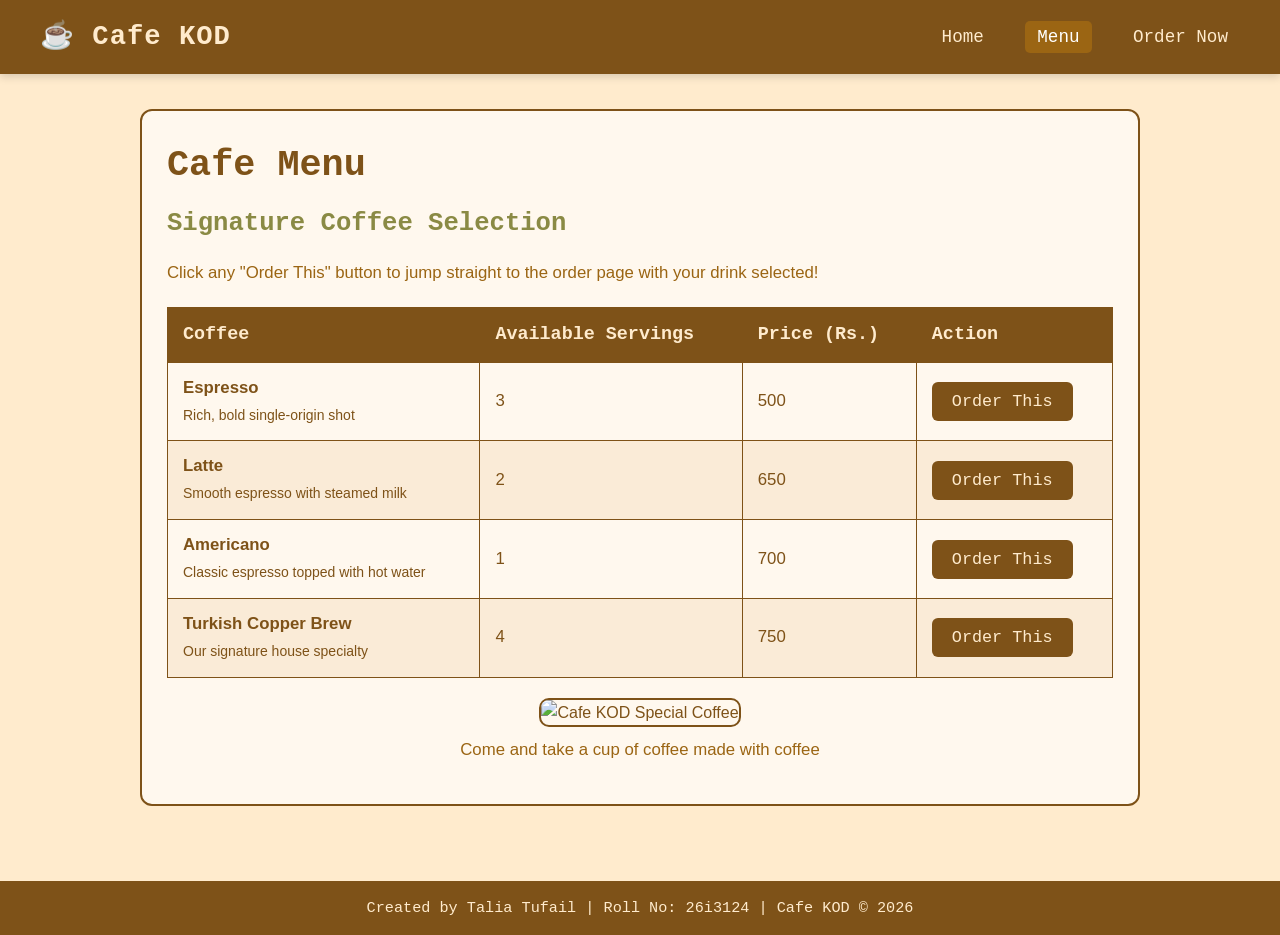
==== menu.html @ 9b21a87c "website lab11" ====
<!DOCTYPE html>
<html lang="en">
<head>
  <meta charset="UTF-8">
  <meta name="viewport" content="width=device-width, initial-scale=1.0">
  <title>Cafe KOD - Menu</title>
  <link rel="stylesheet" href="style.css">
</head>
<body>

  <header>
    <a href="index.html" class="logo">☕ Cafe KOD</a>
    <nav>
      <a href="index.html">Home</a>
      <a href="menu.html" class="active">Menu</a>
      <a href="order.html">Order Now</a>
    </nav>
  </header>

  <main>
    <div class="menu-box">
      <h1>Cafe Menu</h1>
      <h2>Signature Coffee Selection</h2>
      <p>Click any "Order This" button to jump straight to the order page with your drink selected!</p>

      <table>
        <thead>
          <tr>
            <th>Coffee</th>
            <th>Available Servings</th>
            <th>Price (Rs.)</th>
            <th>Action</th>
          </tr>
        </thead>
        <tbody>
          <tr>
            <td><strong>Espresso</strong><br><small>Rich, bold single-origin shot</small></td>
            <td>3</td>
            <td>500</td>
            <td><button class="btn" onclick="quickSelect('Espresso')">Order This</button></td>
          </tr>
          <tr>
            <td><strong>Latte</strong><br><small>Smooth espresso with steamed milk</small></td>
            <td>2</td>
            <td>650</td>
            <td><button class="btn" onclick="quickSelect('Latte')">Order This</button></td>
          </tr>
          <tr>
            <td><strong>Americano</strong><br><small>Classic espresso topped with hot water</small></td>
            <td>1</td>
            <td>700</td>
            <td><button class="btn" onclick="quickSelect('Americano')">Order This</button></td>
          </tr>
          <tr>
            <td><strong>Turkish Copper Brew</strong><br><small>Our signature house specialty</small></td>
            <td>4</td>
            <td>750</td>
            <td><button class="btn" onclick="quickSelect('Turkish Brew')">Order This</button></td>
          </tr>
        </tbody>
      </table>

      <div style="text-align: center; margin-top: 20px;">
        <img src="picture.jpg" alt="Cafe KOD Special Coffee" style="width: 300px; border-radius: 10px; border: 2px solid rgb(126, 82, 24);">
        <p style="margin-top: 10px;">Come and take a cup of coffee made with coffee</p>
      </div>
    </div>
  </main>

  <footer>
    <p>Created by Talia Tufail | Roll No: 26i3124 | Cafe KOD &copy; 2026</p>
  </footer>

  <script src="script.js"></script>
</body>
</html>
---- style.css ----
/* Base Theme - Inspired by Talia's Lab 11 */
* {
  box-sizing: border-box;
  margin: 0;
  padding: 0;
}

body {
  background-color: blanchedalmond;
  color: rgb(126, 82, 24);
  font-family: 'Segoe UI', Tahoma, Geneva, Verdana, sans-serif;
  line-height: 1.6;
  min-height: 100vh;
  display: flex;
  flex-direction: column;
}

/* Navigation Bar */
header {
  background-color: rgb(126, 82, 24);
  padding: 15px 40px;
  display: flex;
  justify-content: space-between;
  align-items: center;
  box-shadow: 0 3px 8px rgba(0, 0, 0, 0.15);
}

.logo {
  color: blanchedalmond;
  font-family: monospace;
  font-size: 1.7rem;
  font-weight: bold;
  text-decoration: none;
  letter-spacing: 1px;
}

nav a {
  color: blanchedalmond;
  text-decoration: none;
  font-family: monospace;
  font-size: 1.1rem;
  margin-left: 25px;
  padding: 6px 12px;
  border-radius: 5px;
  transition: background-color 0.3s ease;
}

nav a:hover,
nav a.active {
  background-color: rgb(155, 101, 19);
  color: #fff;
}

/* Main Content Container */
main {
  max-width: 1000px;
  width: 90%;
  margin: 35px auto;
  flex: 1;
}

h1 {
  color: rgb(126, 82, 24);
  font-family: monospace;
  font-size: 2.3rem;
  margin-bottom: 10px;
}

h2 {
  color: rgb(138, 138, 68);
  font-family: monospace;
  font-size: 1.6rem;
  margin-bottom: 15px;
}

p {
  color: rgb(155, 101, 19);
  font-size: 1.05rem;
  margin-bottom: 15px;
}

/* Hero Section (Home Page) */
.hero {
  display: flex;
  flex-wrap: wrap;
  align-items: center;
  gap: 30px;
  background-color: #fff8ee;
  padding: 30px;
  border-radius: 14px;
  border: 2px solid rgb(126, 82, 24);
  box-shadow: 0 6px 16px rgba(126, 82, 24, 0.12);
}

.hero-text {
  flex: 1;
  min-width: 280px;
}

.hero-img {
  flex: 1;
  min-width: 280px;
  text-align: center;
}

.hero-img img {
  width: 100%;
  max-width: 450px;
  height: auto;
  border-radius: 12px;
  border: 3px solid rgb(126, 82, 24);
  box-shadow: 0 4px 12px rgba(0, 0, 0, 0.2);
}

/* Feature Cards */
.cards {
  display: grid;
  grid-template-columns: repeat(auto-fit, minmax(250px, 1fr));
  gap: 20px;
  margin-top: 30px;
}

.card {
  background-color: #fff8ee;
  border: 1.5px solid rgb(138, 138, 68);
  border-radius: 10px;
  padding: 20px;
  text-align: center;
}

.card h3 {
  font-family: monospace;
  color: rgb(126, 82, 24);
  margin-bottom: 8px;
}

/* Menu Table Styling */
.menu-box {
  background-color: #fff8ee;
  padding: 25px;
  border-radius: 12px;
  border: 2px solid rgb(126, 82, 24);
}

table {
  width: 100%;
  border-collapse: collapse;
  margin: 20px 0;
  font-size: 1.05rem;
}

th, td {
  border: 1px solid rgb(126, 82, 24);
  padding: 12px 15px;
  text-align: left;
}

th {
  background-color: rgb(126, 82, 24);
  color: blanchedalmond;
  font-family: monospace;
  font-size: 1.15rem;
}

tr:nth-child(even) {
  background-color: #faebd7;
}

tr:hover {
  background-color: #f3dcc0;
}

/* Buttons */
.btn {
  display: inline-block;
  background-color: rgb(126, 82, 24);
  color: blanchedalmond;
  font-family: monospace;
  font-size: 1.05rem;
  padding: 10px 20px;
  border: none;
  border-radius: 6px;
  cursor: pointer;
  text-decoration: none;
  transition: background-color 0.25s ease, transform 0.1s ease;
}

.btn:hover {
  background-color: rgb(155, 101, 19);
  transform: translateY(-2px);
}

.btn-secondary {
  background-color: rgb(138, 138, 68);
  color: #fff;
}

.btn-secondary:hover {
  background-color: rgb(115, 115, 52);
}

/* Order Form Styling */
.order-grid {
  display: grid;
  grid-template-columns: repeat(auto-fit, minmax(300px, 1fr));
  gap: 25px;
}

.form-box {
  background-color: #fff8ee;
  padding: 25px;
  border-radius: 12px;
  border: 2px solid rgb(126, 82, 24);
}

.form-group {
  margin-bottom: 15px;
}

label {
  display: block;
  font-weight: bold;
  margin-bottom: 5px;
  color: rgb(126, 82, 24);
}

input, select, textarea {
  width: 100%;
  padding: 10px;
  border: 1.5px solid rgb(138, 138, 68);
  border-radius: 6px;
  background-color: #fff;
  font-size: 1rem;
  color: rgb(126, 82, 24);
}

.total-banner {
  background-color: blanchedalmond;
  border: 2px dashed rgb(126, 82, 24);
  padding: 12px;
  border-radius: 8px;
  font-family: monospace;
  font-size: 1.2rem;
  font-weight: bold;
  margin: 15px 0;
  text-align: center;
}

.receipt {
  margin-top: 20px;
  padding: 15px;
  background-color: #e8f5e9;
  border: 2px solid rgb(138, 138, 68);
  border-radius: 8px;
  display: none;
}

/* Footer */
footer {
  background-color: rgb(126, 82, 24);
  color: blanchedalmond;
  text-align: center;
  padding: 15px;
  font-family: monospace;
  margin-top: 40px;
}

footer p {
  color: blanchedalmond;
  margin: 0;
  font-size: 0.95rem;
}
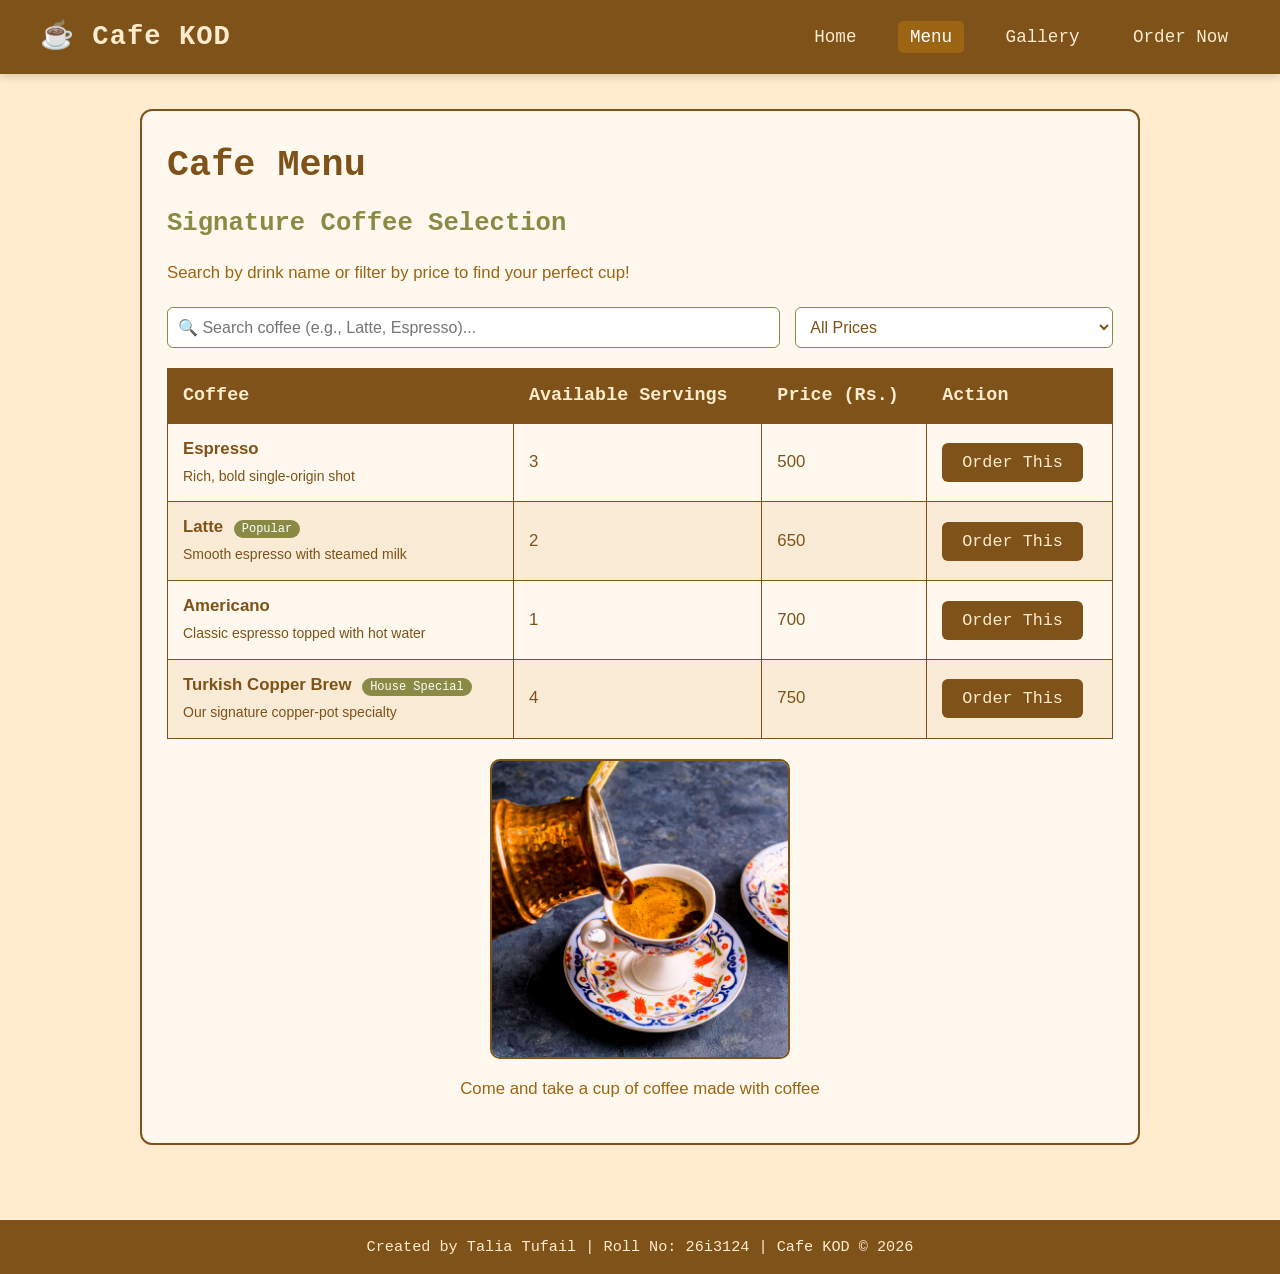
==== commit 250cf02b: "Add live search and price filter feature to menu page" ====
--- a/menu.html
+++ b/menu.html
@@ -13,6 +13,7 @@
     <nav>
       <a href="index.html">Home</a>
       <a href="menu.html" class="active">Menu</a>
+      <a href="gallery.html">Gallery</a>
       <a href="order.html">Order Now</a>
     </nav>
   </header>
@@ -21,9 +22,19 @@
     <div class="menu-box">
       <h1>Cafe Menu</h1>
       <h2>Signature Coffee Selection</h2>
-      <p>Click any "Order This" button to jump straight to the order page with your drink selected!</p>
+      <p>Search by drink name or filter by price to find your perfect cup!</p>
 
-      <table>
+      <!-- NEW FEATURE: Search & Price Filter Controls -->
+      <div class="filter-bar">
+        <input type="text" id="searchInput" onkeyup="filterMenu()" placeholder="🔍 Search coffee (e.g., Latte, Espresso)...">
+        <select id="priceFilter" onchange="filterMenu()">
+          <option value="all">All Prices</option>
+          <option value="650">Under Rs. 650</option>
+          <option value="700">Under Rs. 700</option>
+        </select>
+      </div>
+
+      <table id="menuTable">
         <thead>
           <tr>
             <th>Coffee</th>
@@ -33,32 +44,36 @@
           </tr>
         </thead>
         <tbody>
-          <tr>
+          <tr data-price="500">
             <td><strong>Espresso</strong><br><small>Rich, bold single-origin shot</small></td>
             <td>3</td>
             <td>500</td>
             <td><button class="btn" onclick="quickSelect('Espresso')">Order This</button></td>
           </tr>
-          <tr>
-            <td><strong>Latte</strong><br><small>Smooth espresso with steamed milk</small></td>
+          <tr data-price="650">
+            <td><strong>Latte</strong> <span class="badge">Popular</span><br><small>Smooth espresso with steamed milk</small></td>
             <td>2</td>
             <td>650</td>
             <td><button class="btn" onclick="quickSelect('Latte')">Order This</button></td>
           </tr>
-          <tr>
+          <tr data-price="700">
             <td><strong>Americano</strong><br><small>Classic espresso topped with hot water</small></td>
             <td>1</td>
             <td>700</td>
             <td><button class="btn" onclick="quickSelect('Americano')">Order This</button></td>
           </tr>
-          <tr>
-            <td><strong>Turkish Copper Brew</strong><br><small>Our signature house specialty</small></td>
+          <tr data-price="750">
+            <td><strong>Turkish Copper Brew</strong> <span class="badge">House Special</span><br><small>Our signature copper-pot specialty</small></td>
             <td>4</td>
             <td>750</td>
             <td><button class="btn" onclick="quickSelect('Turkish Brew')">Order This</button></td>
           </tr>
         </tbody>
       </table>
+
+      <p id="noResultsMsg" style="display: none; text-align: center; font-weight: bold;">
+        No coffee matches your search. Try clearing the filter!
+      </p>
 
       <div style="text-align: center; margin-top: 20px;">
         <img src="picture.jpg" alt="Cafe KOD Special Coffee" style="width: 300px; border-radius: 10px; border: 2px solid rgb(126, 82, 24);">
--- a/style.css
+++ b/style.css
@@ -269,4 +269,31 @@
   color: blanchedalmond;
   margin: 0;
   font-size: 0.95rem;
+}
+/* Menu Search & Filter Feature */
+.filter-bar {
+  display: flex;
+  flex-wrap: wrap;
+  gap: 15px;
+  margin: 20px 0;
+}
+
+.filter-bar input {
+  flex: 2;
+  min-width: 220px;
+}
+
+.filter-bar select {
+  flex: 1;
+  min-width: 160px;
+}
+
+.badge {
+  background-color: rgb(138, 138, 68);
+  color: #fff;
+  font-size: 0.75rem;
+  font-family: monospace;
+  padding: 2px 8px;
+  border-radius: 12px;
+  margin-left: 6px;
 }
